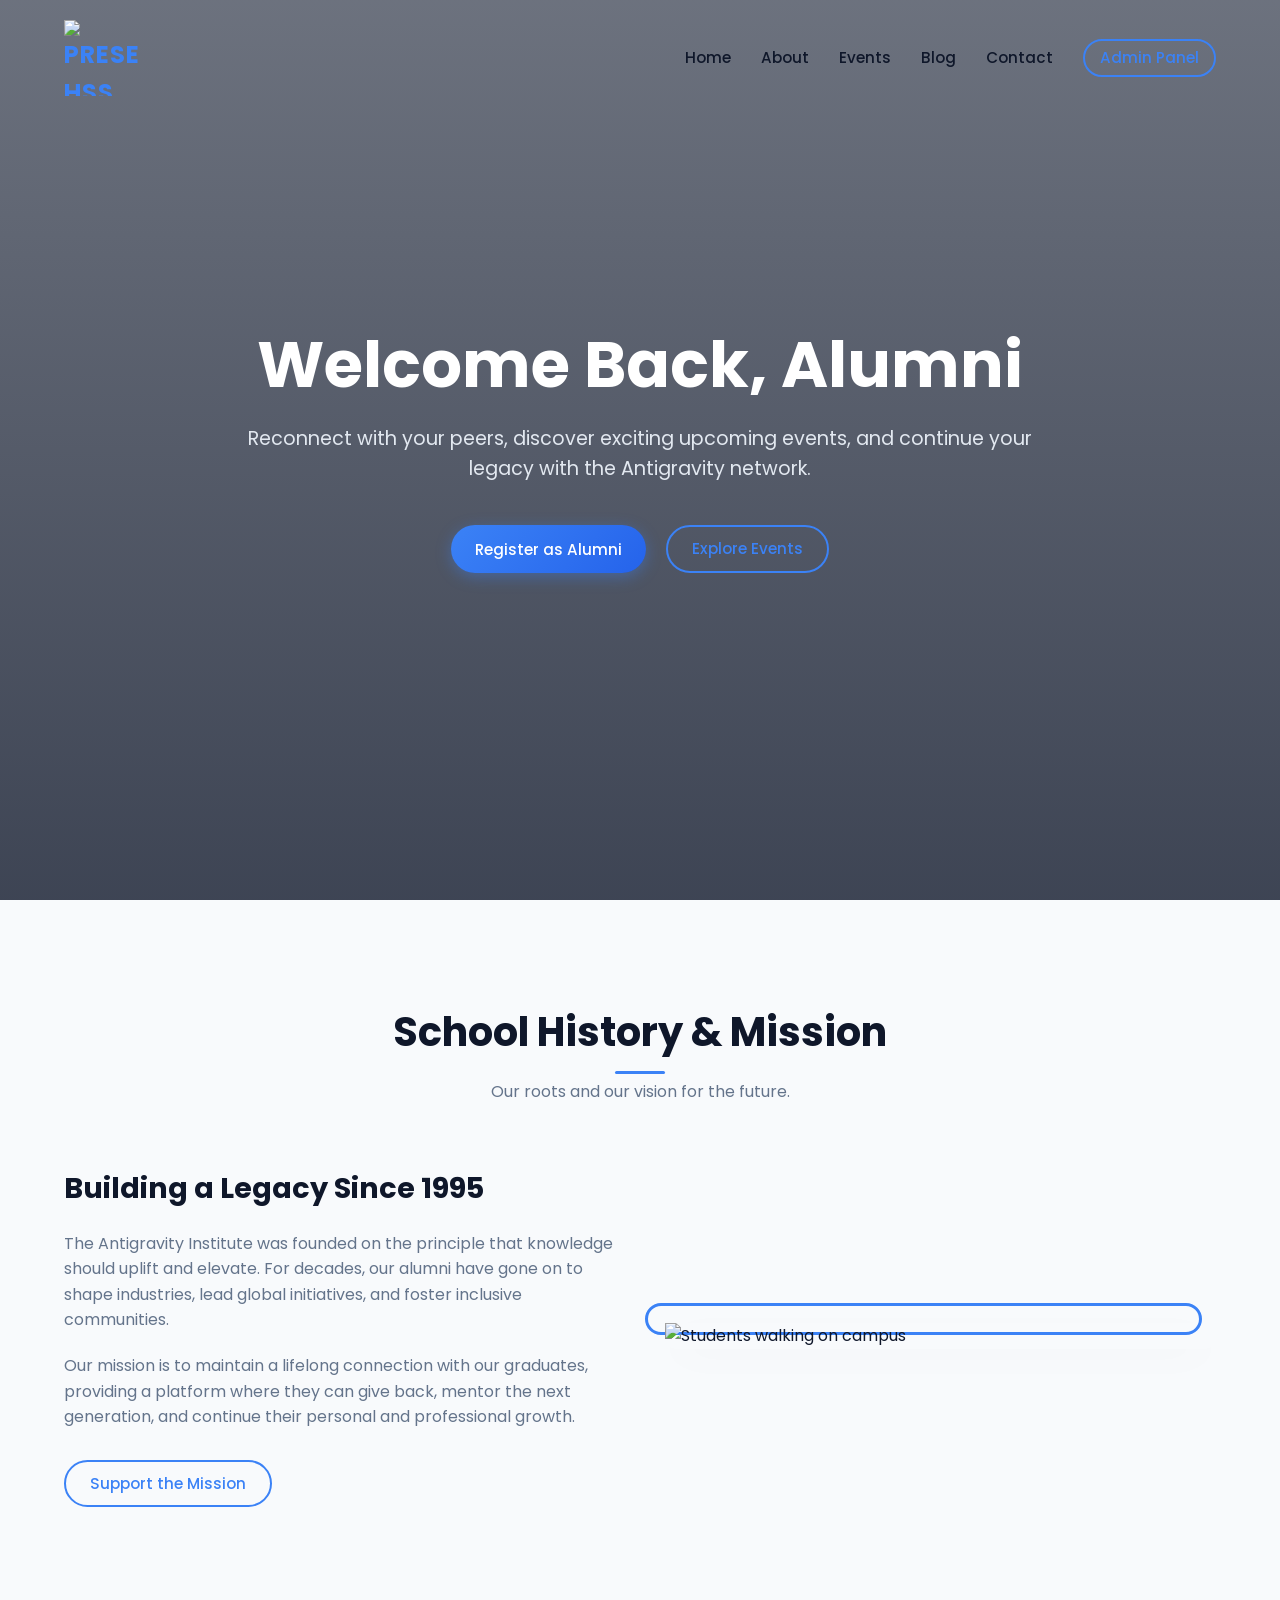
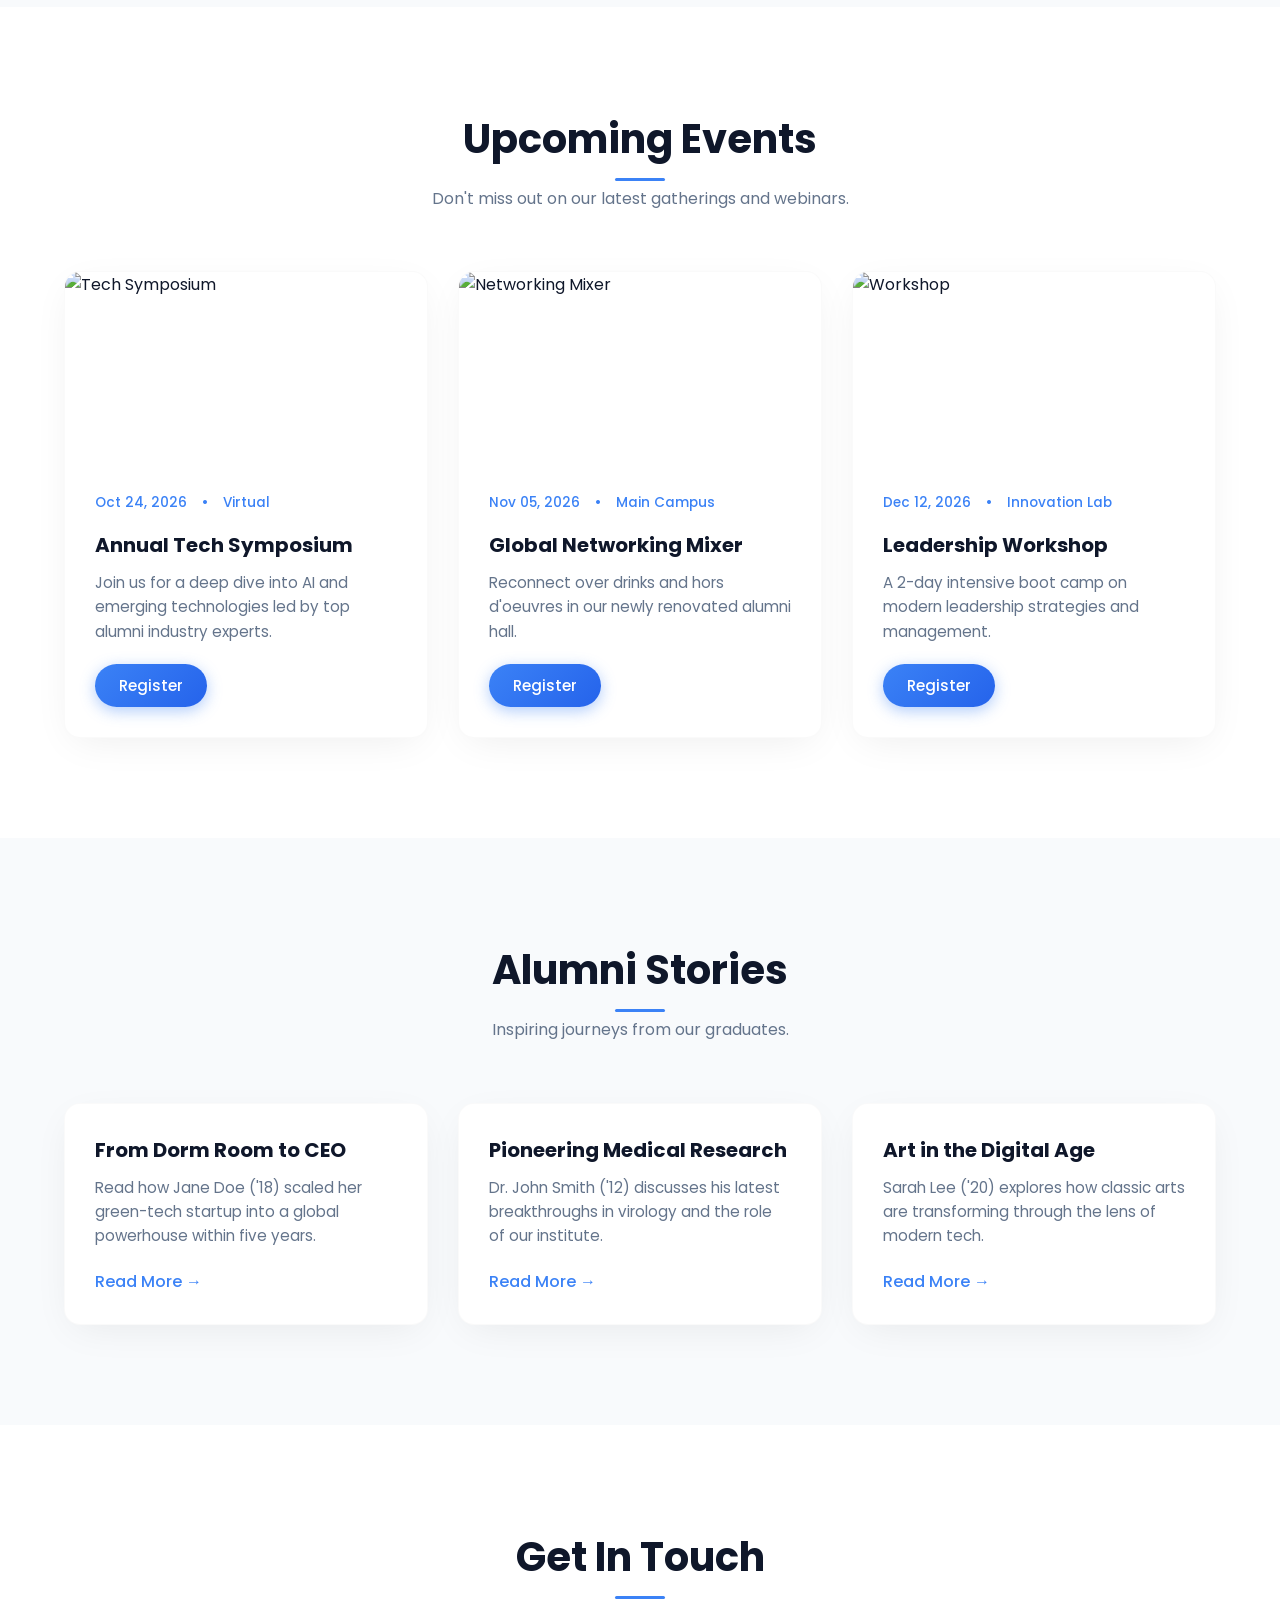
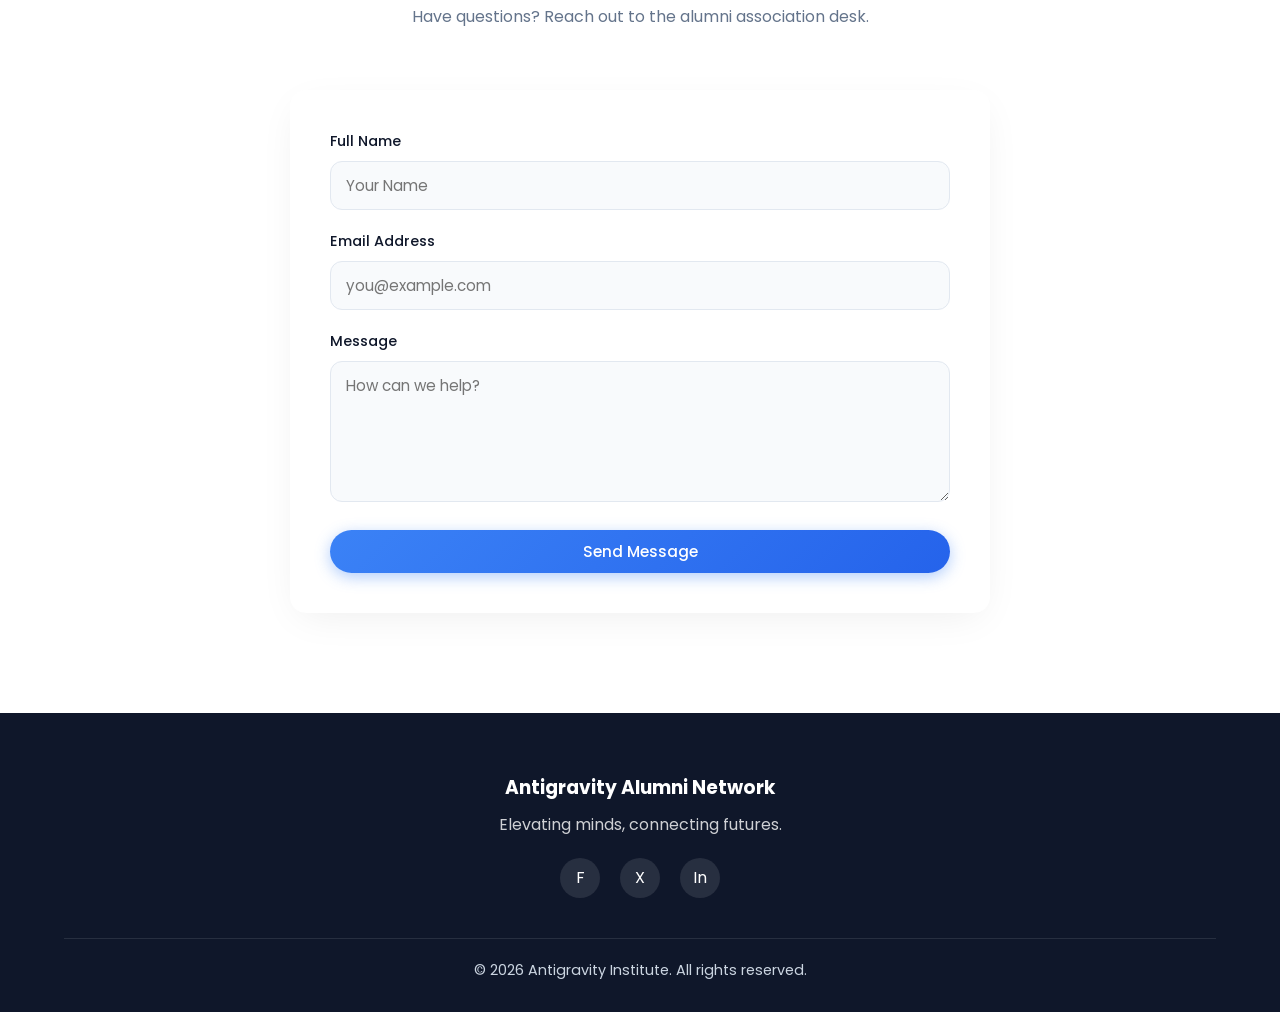
==== index.html @ cb6cf9eb "Add files via upload" ====
<!DOCTYPE html>
<html lang="en">

<head>
    <meta charset="UTF-8">
    <meta name="viewport" content="width=device-width, initial-scale=1.0">
    <title>PREAM Alumni Network</title>
    <meta name="description"
        content="Welcome to the Antigravity Alumni Network. Connect, attend events, and grow our community.">
    <!-- SEO and CSS -->
    <link rel="stylesheet" href="style.css">
</head>

<body>

    <!-- Sticky Navbar -->
    <nav class="navbar">
        <a href="#home" class="nav-brand">
            <!-- Instructions: Replace the div below with an actual <img> tag for your school logo -->
            <img width="75" height="76" src="https://presentationhss.org/wp-content/uploads/2024/09/School-Logo-1.jpg"
                class="custom-logo" alt="Presentation HSS" decoding="async">

        </a>
        <div class="mobile-toggle">&#9776;</div>
        <ul class="nav-links">
            <li><a href="#home">Home</a></li>
            <li><a href="#about">About</a></li>
            <li><a href="#events">Events</a></li>
            <li><a href="#blog">Blog</a></li>
            <li><a href="#contact">Contact</a></li>
            <li><a href="admin.html" class="btn btn-outline" style="padding: 5px 15px;">Admin Panel</a></li>
        </ul>
    </nav>

    <!-- Hero Section -->
    <header class="hero" id="home">
        <!-- Instructions: To change the background image, update the .hero class background property in style.css -->
        <div class="hero-content">
            <h1>Welcome Back, Alumni</h1>
            <p>Reconnect with your peers, discover exciting upcoming events, and continue your legacy with the
                Antigravity network.</p>
            <div class="hero-buttons">
                <!-- Trigger Alumni Registration Modal -->
                <button class="btn btn-primary" data-modal-target="#alumniRegModal">Register as Alumni</button>
                <a href="#events" class="btn btn-outline">Explore Events</a>
            </div>
        </div>
    </header>

    <!-- About Section -->
    <section class="section fade-in-on-scroll" id="about">
        <div class="section-header">
            <h2>School History & Mission</h2>
            <p>Our roots and our vision for the future.</p>
        </div>
        <div class="about-grid">
            <div class="about-text">
                <h3 style="margin-bottom: 20px; font-size: 1.8rem; color: var(--text-main);">Building a Legacy Since
                    1995</h3>
                <p style="color: var(--text-muted); margin-bottom: 20px;">The Antigravity Institute was founded on the
                    principle that knowledge should uplift and elevate. For decades, our alumni have gone on to shape
                    industries, lead global initiatives, and foster inclusive communities.</p>
                <p style="color: var(--text-muted); margin-bottom: 30px;">Our mission is to maintain a lifelong
                    connection with our graduates, providing a platform where they can give back, mentor the next
                    generation, and continue their personal and professional growth.</p>
                <!-- Trigger Payment Method to demonstrate the requirement -->
                <button class="btn btn-outline" data-modal-target="#paymentModal">Support the Mission</button>
            </div>
            <div class="about-img floating-element">
                <!-- Instructions: Replace src with your real school image -->
                <img src="https://presentationhss.org/wp-content/uploads/2020/01/homepage.jpg"
                    alt="Students walking on campus">
            </div>
        </div>
    </section>

    <!-- Events Section -->
    <section class="section" id="events" style="background: var(--bg-white);">
        <div class="section-header fade-in-on-scroll">
            <h2>Upcoming Events</h2>
            <p>Don't miss out on our latest gatherings and webinars.</p>
        </div>
        <div class="grid">
            <!-- Event Card 1 -->
            <div class="card fade-in-on-scroll">
                <div class="card-img-wrapper">
                    <img src="https://images.unsplash.com/photo-1505373877841-8d25f7d46678?auto=format&fit=crop&q=80&w=600"
                        alt="Tech Symposium">
                </div>
                <div class="event-meta">
                    <span>Oct 24, 2026</span> • <span>Virtual</span>
                </div>
                <h3 class="card-title">Annual Tech Symposium</h3>
                <p class="card-text">Join us for a deep dive into AI and emerging technologies led by top alumni
                    industry experts.</p>
                <button class="btn btn-primary" data-modal-target="#eventRegModal">Register</button>
            </div>

            <!-- Event Card 2 -->
            <div class="card fade-in-on-scroll">
                <div class="card-img-wrapper">
                    <img src="https://images.unsplash.com/photo-1515169067868-5387ec356754?auto=format&fit=crop&q=80&w=600"
                        alt="Networking Mixer">
                </div>
                <div class="event-meta">
                    <span>Nov 05, 2026</span> • <span>Main Campus</span>
                </div>
                <h3 class="card-title">Global Networking Mixer</h3>
                <p class="card-text">Reconnect over drinks and hors d'oeuvres in our newly renovated alumni hall.</p>
                <button class="btn btn-primary" data-modal-target="#eventRegModal">Register</button>
            </div>

            <!-- Event Card 3 -->
            <div class="card fade-in-on-scroll">
                <div class="card-img-wrapper">
                    <img src="https://images.unsplash.com/photo-1524178232363-1fb2b075b655?auto=format&fit=crop&q=80&w=600"
                        alt="Workshop">
                </div>
                <div class="event-meta">
                    <span>Dec 12, 2026</span> • <span>Innovation Lab</span>
                </div>
                <h3 class="card-title">Leadership Workshop</h3>
                <p class="card-text">A 2-day intensive boot camp on modern leadership strategies and management.</p>
                <button class="btn btn-primary" data-modal-target="#eventRegModal">Register</button>
            </div>
        </div>
    </section>

    <!-- Blog / Stories Section -->
    <section class="section" id="blog">
        <div class="section-header fade-in-on-scroll">
            <h2>Alumni Stories</h2>
            <p>Inspiring journeys from our graduates.</p>
        </div>
        <div class="grid">
            <div class="card fade-in-on-scroll">
                <h3 class="card-title">From Dorm Room to CEO</h3>
                <p class="card-text">Read how Jane Doe ('18) scaled her green-tech startup into a global powerhouse
                    within five years.</p>
                <a href="#" style="color: var(--primary); font-weight: 500;">Read More &rarr;</a>
            </div>
            <div class="card fade-in-on-scroll">
                <h3 class="card-title">Pioneering Medical Research</h3>
                <p class="card-text">Dr. John Smith ('12) discusses his latest breakthroughs in virology and the role of
                    our institute.</p>
                <a href="#" style="color: var(--primary); font-weight: 500;">Read More &rarr;</a>
            </div>
            <div class="card fade-in-on-scroll">
                <h3 class="card-title">Art in the Digital Age</h3>
                <p class="card-text">Sarah Lee ('20) explores how classic arts are transforming through the lens of
                    modern tech.</p>
                <a href="#" style="color: var(--primary); font-weight: 500;">Read More &rarr;</a>
            </div>
        </div>
    </section>

    <!-- Contact Section -->
    <section class="section" id="contact" style="background: var(--bg-white);">
        <div class="section-header fade-in-on-scroll">
            <h2>Get In Touch</h2>
            <p>Have questions? Reach out to the alumni association desk.</p>
        </div>
        <div class="contact-container fade-in-on-scroll">
            <form id="contactForm">
                <div class="form-group">
                    <label for="cName">Full Name</label>
                    <input type="text" id="cName" placeholder="Your Name" required>
                </div>
                <div class="form-group">
                    <label for="cEmail">Email Address</label>
                    <input type="email" id="cEmail" placeholder="you@example.com" required>
                </div>
                <div class="form-group">
                    <label for="cMessage">Message</label>
                    <textarea id="cMessage" rows="5" placeholder="How can we help?" required></textarea>
                </div>
                <button type="submit" class="btn btn-primary" style="width: 100%;">Send Message</button>
            </form>
        </div>
    </section>

    <!-- Footer -->
    <footer>
        <h3>Antigravity Alumni Network</h3>
        <p style="opacity: 0.8; margin-top: 10px;">Elevating minds, connecting futures.</p>
        <div class="footer-social">
            <a href="#" aria-label="Facebook">F</a>
            <a href="#" aria-label="Twitter">X</a>
            <a href="#" aria-label="LinkedIn">In</a>
        </div>
        <div class="footer-bottom">
            &copy; 2026 Antigravity Institute. All rights reserved.
        </div>
    </footer>

    <!-- ================= Modals ================= -->

    <!-- 1. Alumni Registration Modal -->
    <div class="modal-backdrop" id="alumniRegModal">
        <div class="modal-content">
            <span class="modal-close" data-modal-close>&times;</span>
            <h3 class="modal-title">Alumni Registration</h3>
            <form>
                <div style="display: grid; grid-template-columns: 1fr 1fr; gap: 15px;">
                    <div class="form-group">
                        <label>Full Name</label>
                        <input type="text" placeholder="John Doe" required>
                    </div>
                    <div class="form-group">
                        <label>Email</label>
                        <input type="email" placeholder="john@example.com" required>
                    </div>
                </div>
                <div style="display: grid; grid-template-columns: 1fr 1fr; gap: 15px;">
                    <div class="form-group">
                        <label>Phone</label>
                        <input type="tel" placeholder="+1 234 567 8900" required>
                    </div>
                    <div class="form-group">
                        <label>Batch / Year</label>
                        <input type="text" placeholder="e.g. 2018" required>
                    </div>
                </div>
                <div class="form-group">
                    <label>Profession / Title</label>
                    <input type="text" placeholder="Software Engineer" required>
                </div>
                <div class="form-group">
                    <label>Current Location</label>
                    <input type="text" placeholder="San Francisco, CA" required>
                </div>
                <button type="submit" class="btn btn-primary" style="width: 100%;">Submit Registration</button>
            </form>
        </div>
    </div>

    <!-- 2. Event Registration Modal -->
    <div class="modal-backdrop" id="eventRegModal">
        <div class="modal-content">
            <span class="modal-close" data-modal-close>&times;</span>
            <h3 class="modal-title">Event Registration</h3>
            <form>
                <div class="form-group">
                    <label>Select Event</label>
                    <select required>
                        <option value="">-- Choose an Event --</option>
                        <option value="tech">Annual Tech Symposium (Oct 24)</option>
                        <option value="mix">Global Networking Mixer (Nov 05)</option>
                        <option value="lead">Leadership Workshop (Dec 12)</option>
                    </select>
                </div>
                <div class="form-group">
                    <label>Full Name</label>
                    <input type="text" placeholder="Your Name" required>
                </div>
                <div class="form-group">
                    <label>Email</label>
                    <input type="email" placeholder="Your Email" required>
                </div>
                <button type="submit" class="btn btn-primary" style="width: 100%;">Confirm Event</button>
            </form>
        </div>
    </div>

    <!-- 3. Payment Section Modal -->
    <div class="modal-backdrop" id="paymentModal">
        <div class="modal-content">
            <span class="modal-close" data-modal-close>&times;</span>
            <h3 class="modal-title">Payment Form</h3>
            <p style="color: var(--text-muted); font-size: 0.9rem; margin-bottom: 20px;">Use this form to verify your
                donation, membership fee, or event ticket via mobile/email and receipt upload.</p>
            <form>
                <div class="form-group">
                    <label>Email or Mobile Number</label>
                    <input type="text" placeholder="e.g. +1 555-0123 or jane@example.com" required>
                </div>
                <div class="form-group">
                    <label>Upload Payment Screenshot</label>
                    <input type="file" accept="image/*" style="padding: 9px;" required>
                </div>
                <button type="submit" class="btn btn-primary" style="width: 100%;">Verify Payment</button>
            </form>
        </div>
    </div>

    <script src="script.js"></script>
</body>

</html>
---- style.css ----
/* =========================================================================
   Antigravity Alumni Network Theme
   Author: Antigravity AI
   Description: A modern, clean, floating design with soft shadows and glassmorphism.
   ========================================================================= */

@import url('https://fonts.googleapis.com/css2?family=Poppins:wght@300;400;500;600;700&display=swap');

:root {
    /* Color Palette */
    --primary: #3b82f6;
    /* Soft Blue */
    --primary-hover: #2563eb;
    --primary-glow: rgba(59, 130, 246, 0.4);

    --bg-light: #f8fafc;
    /* Light grey/blue background */
    --bg-white: #ffffff;

    --text-main: #0f172a;
    /* Dark slate for text */
    --text-muted: #64748b;

    /* Glassmorphism */
    --glass-bg: rgba(255, 255, 255, 0.7);
    --glass-border: 1px solid rgba(255, 255, 255, 0.5);
    --glass-shadow: 0 4px 30px rgba(0, 0, 0, 0.05);

    /* Shadows - "Antigravity" feeling */
    --shadow-soft: 0 10px 40px -10px rgba(0, 0, 0, 0.08);
    --shadow-hover: 0 20px 40px -10px rgba(59, 130, 246, 0.25);

    /* Variables */
    --radius-lg: 16px;
    --radius-md: 12px;
    --transition: all 0.3s cubic-bezier(0.25, 0.8, 0.25, 1);
}

/* Base Styles */
* {
    margin: 0;
    padding: 0;
    box-sizing: border-box;
}

html {
    scroll-behavior: smooth;
    font-family: 'Poppins', sans-serif;
    color: var(--text-main);
    background-color: var(--bg-light);
}

body {
    overflow-x: hidden;
    line-height: 1.6;
}

a {
    text-decoration: none;
    color: inherit;
}

ul {
    list-style: none;
}

img {
    max-width: 100%;
    display: block;
}

/* ================= Navbar (Glassmorphism Sticky) ================= */
.navbar {
    position: fixed;
    top: 0;
    width: 100%;
    z-index: 1000;
    padding: 20px 5%;
    display: flex;
    justify-content: space-between;
    align-items: center;
    transition: var(--transition);
}

/* When scrolled, apply stronger glassmorphism */
.navbar.scrolled {
    background: var(--glass-bg);
    backdrop-filter: blur(12px);
    -webkit-backdrop-filter: blur(12px);
    border-bottom: var(--glass-border);
    box-shadow: var(--glass-shadow);
    padding: 15px 5%;
}

.nav-brand {
    display: flex;
    align-items: center;
    gap: 10px;
    font-weight: 700;
    font-size: 1.5rem;
    color: var(--primary);
    text-transform: uppercase;
    letter-spacing: 1px;
}

.logo-placeholder {
    width: 40px;
    height: 40px;
    background: linear-gradient(135deg, var(--primary), var(--primary-hover));
    border-radius: 50%;
    display: flex;
    align-items: center;
    justify-content: center;
    color: white;
    font-weight: bold;
    font-size: 1.2rem;
    box-shadow: 0 4px 15px var(--primary-glow);
}

.nav-links {
    display: flex;
    gap: 30px;
    align-items: center;
}

.nav-links a {
    font-weight: 500;
    font-size: 0.95rem;
    position: relative;
    transition: color 0.3s;
}

.nav-links a:not(.btn):hover {
    color: var(--primary);
}

/* Mobile Menu Toggle */
.mobile-toggle {
    display: none;
    font-size: 1.5rem;
    cursor: pointer;
}

/* ================= Buttons ================= */
.btn {
    display: inline-block;
    padding: 10px 24px;
    border-radius: 50px;
    font-weight: 500;
    cursor: pointer;
    transition: var(--transition);
    border: none;
    outline: none;
    font-family: 'Poppins', sans-serif;
    font-size: 0.95rem;
}

.btn-primary {
    background: linear-gradient(135deg, var(--primary), var(--primary-hover));
    color: white;
    box-shadow: 0 4px 15px var(--primary-glow);
}

.btn-primary:hover {
    transform: translateY(-3px);
    box-shadow: 0 8px 25px var(--primary-glow);
    color: white;
    /* Ensure text stays white */
}

.btn-outline {
    background: transparent;
    border: 2px solid var(--primary);
    color: var(--primary);
}

.btn-outline:hover {
    background: var(--primary);
    color: white;
    transform: translateY(-3px);
    box-shadow: 0 8px 25px var(--primary-glow);
}

/* ================= Hero Section ================= */
.hero {
    height: 100vh;
    display: flex;
    align-items: center;
    justify-content: center;
    position: relative;
    /* User instruction placeholder area for hero bg */
    background: linear-gradient(to bottom, rgba(15, 23, 42, 0.6), rgba(15, 23, 42, 0.8)),
        url('https://presentationhss.org/wp-content/uploads/2020/01/homepage.jpg') center/cover no-repeat;
    color: white;
    text-align: center;
    padding: 0 20px;
}

.hero-content {
    max-width: 800px;
    z-index: 1;
    animation: fadeInUp 1s ease forwards;
}

.hero h1 {
    font-size: 4rem;
    margin-bottom: 20px;
    font-weight: 700;
    line-height: 1.2;
}

.hero p {
    font-size: 1.2rem;
    margin-bottom: 40px;
    color: #e2e8f0;
}

.hero-buttons {
    display: flex;
    justify-content: center;
    gap: 20px;
}

/* ================= Layout & Typography ================= */
.section {
    padding: 100px 5%;
}

.section-header {
    text-align: center;
    margin-bottom: 60px;
}

.section-header h2 {
    font-size: 2.5rem;
    color: var(--text-main);
    margin-bottom: 15px;
    position: relative;
    display: inline-block;
}

.section-header h2::after {
    content: '';
    position: absolute;
    bottom: -10px;
    left: 50%;
    transform: translateX(-50%);
    width: 50px;
    height: 3px;
    background: var(--primary);
    border-radius: 2px;
}

.section-header p {
    color: var(--text-muted);
}

/* ================= Cards ("Antigravity" Effect) ================= */
.grid {
    display: grid;
    grid-template-columns: repeat(auto-fit, minmax(300px, 1fr));
    gap: 30px;
    max-width: 1200px;
    margin: 0 auto;
}

.card {
    background: var(--bg-white);
    border-radius: var(--radius-lg);
    padding: 30px;
    box-shadow: var(--shadow-soft);
    border: 1px solid rgba(0, 0, 0, 0.02);
    transition: var(--transition);
    position: relative;
    overflow: hidden;
}

.card:hover {
    transform: translateY(-8px);
    box-shadow: var(--shadow-hover);
}

.card-img-wrapper {
    margin: -30px -30px 20px -30px;
    /* Pull to edges */
    height: 200px;
    overflow: hidden;
}

.card-img-wrapper img {
    width: 100%;
    height: 100%;
    object-fit: cover;
    transition: transform 0.5s ease;
}

.card:hover .card-img-wrapper img {
    transform: scale(1.05);
}

.card-title {
    font-size: 1.25rem;
    margin-bottom: 10px;
    color: var(--text-main);
}

.card-text {
    color: var(--text-muted);
    font-size: 0.95rem;
    margin-bottom: 20px;
}

.event-meta {
    display: flex;
    gap: 15px;
    font-size: 0.85rem;
    color: var(--primary);
    margin-bottom: 15px;
    font-weight: 500;
}

/* ================= About Section ================= */
.about-grid {
    display: grid;
    grid-template-columns: 1fr 1fr;
    gap: 50px;
    align-items: center;
    max-width: 1200px;
    margin: 0 auto;
}

.about-img {
    border-radius: var(--radius-lg);
    box-shadow: var(--shadow-soft);
    position: relative;
    z-index: 1;
}

.about-img::before {
    content: '';
    position: absolute;
    top: -20px;
    left: -20px;
    width: 100%;
    height: 100%;
    border: 3px solid var(--primary);
    border-radius: var(--radius-lg);
    z-index: -1;
}

/* ================= Forms & Inputs ================= */
.form-group {
    margin-bottom: 20px;
    text-align: left;
}

.form-group label {
    display: block;
    font-weight: 500;
    margin-bottom: 8px;
    color: var(--text-main);
    font-size: 0.9rem;
}

form input,
form textarea,
form select {
    width: 100%;
    padding: 12px 15px;
    border: 1px solid #e2e8f0;
    border-radius: var(--radius-md);
    background: #f8fafc;
    font-family: inherit;
    font-size: 0.95rem;
    color: var(--text-main);
    transition: var(--transition);
}

form input:focus,
form textarea:focus,
form select:focus {
    outline: none;
    border-color: var(--primary);
    background: white;
    box-shadow: 0 0 0 4px rgba(59, 130, 246, 0.1);
}

/* ================= Contact Section ================= */
.contact-container {
    max-width: 700px;
    margin: 0 auto;
    background: var(--bg-white);
    padding: 40px;
    border-radius: var(--radius-lg);
    box-shadow: var(--shadow-soft);
}

/* ================= Modals (Glassmorphism) ================= */
.modal-backdrop {
    position: fixed;
    top: 0;
    left: 0;
    width: 100vw;
    height: 100vh;
    background: rgba(15, 23, 42, 0.4);
    backdrop-filter: blur(8px);
    -webkit-backdrop-filter: blur(8px);
    z-index: 2000;
    display: flex;
    justify-content: center;
    align-items: center;
    opacity: 0;
    visibility: hidden;
    transition: var(--transition);
}

.modal-backdrop.active {
    opacity: 1;
    visibility: visible;
}

.modal-content {
    background: var(--bg-white);
    width: 90%;
    max-width: 500px;
    padding: 40px;
    border-radius: var(--radius-lg);
    box-shadow: 0 25px 50px -12px rgba(0, 0, 0, 0.25);
    position: relative;
    transform: translateY(20px) scale(0.95);
    transition: var(--transition);
    max-height: 90vh;
    overflow-y: auto;
}

.modal-backdrop.active .modal-content {
    transform: translateY(0) scale(1);
}

.modal-close {
    position: absolute;
    top: 20px;
    right: 20px;
    font-size: 1.5rem;
    cursor: pointer;
    color: var(--text-muted);
    transition: color 0.3s;
}

.modal-close:hover {
    color: var(--primary);
}

.modal-title {
    font-size: 1.5rem;
    margin-bottom: 25px;
    padding-right: 20px;
}

/* ================= Footer ================= */
footer {
    background: var(--text-main);
    color: white;
    padding: 60px 5% 30px;
    text-align: center;
}

.footer-social {
    display: flex;
    justify-content: center;
    gap: 20px;
    margin: 20px 0;
}

.footer-social a {
    width: 40px;
    height: 40px;
    background: rgba(255, 255, 255, 0.1);
    border-radius: 50%;
    display: flex;
    align-items: center;
    justify-content: center;
    transition: var(--transition);
}

.footer-social a:hover {
    background: var(--primary);
    transform: translateY(-3px);
}

.footer-bottom {
    margin-top: 40px;
    padding-top: 20px;
    border-top: 1px solid rgba(255, 255, 255, 0.1);
    font-size: 0.9rem;
    color: #cbd5e1;
}

/* ================= Admin Styles ================= */
.admin-layout {
    display: flex;
    min-height: 100vh;
    background: var(--bg-light);
}

.admin-sidebar {
    width: 250px;
    background: var(--bg-white);
    padding: 30px 20px;
    border-right: 1px solid #e2e8f0;
    position: fixed;
    height: 100vh;
}

.admin-sidebar .nav-brand {
    margin-bottom: 40px;
    font-size: 1.2rem;
}

.sidebar-menu {
    display: flex;
    flex-direction: column;
    gap: 15px;
}

.sidebar-menu a {
    display: block;
    padding: 12px 15px;
    border-radius: var(--radius-md);
    color: var(--text-muted);
    transition: var(--transition);
    font-weight: 500;
}

.sidebar-menu a:hover,
.sidebar-menu a.active {
    background: rgba(59, 130, 246, 0.1);
    color: var(--primary);
}

.admin-main {
    flex: 1;
    margin-left: 250px;
    /* clear sidebar */
    padding: 40px 5%;
}

.admin-header {
    display: flex;
    justify-content: space-between;
    align-items: center;
    margin-bottom: 40px;
}

/* Admin Dashboard Stats */
.stats-grid {
    display: grid;
    grid-template-columns: repeat(auto-fit, minmax(200px, 1fr));
    gap: 20px;
    margin-bottom: 40px;
}

.stat-card {
    background: var(--bg-white);
    padding: 25px;
    border-radius: var(--radius-md);
    box-shadow: var(--shadow-soft);
    text-align: center;
}

.stat-card h3 {
    font-size: 2rem;
    color: var(--primary);
    margin-bottom: 5px;
}

.stat-card p {
    color: var(--text-muted);
    font-size: 0.9rem;
}

/* Admin Tables */
.admin-card {
    background: var(--bg-white);
    border-radius: var(--radius-lg);
    padding: 30px;
    box-shadow: var(--shadow-soft);
    margin-bottom: 40px;
}

.admin-card-header {
    display: flex;
    justify-content: space-between;
    align-items: center;
    margin-bottom: 20px;
    padding-bottom: 15px;
    border-bottom: 1px solid #e2e8f0;
}

.table-responsive {
    overflow-x: auto;
}

table {
    width: 100%;
    border-collapse: collapse;
}

th,
td {
    padding: 15px;
    text-align: left;
    border-bottom: 1px solid #f1f5f9;
}

th {
    font-weight: 600;
    color: var(--text-muted);
    background: #f8fafc;
}

tr:hover td {
    background: #f8fafc;
}

/* ================= Animations ================= */
@keyframes fadeInUp {
    from {
        opacity: 0;
        transform: translateY(30px);
    }

    to {
        opacity: 1;
        transform: translateY(0);
    }
}

.fade-in-on-scroll {
    opacity: 0;
    transform: translateY(30px);
    transition: opacity 0.8s ease-out, transform 0.8s ease-out;
}

.fade-in-on-scroll.is-visible {
    opacity: 1;
    transform: translateY(0);
}

/* Floating Animation */
@keyframes float {
    0% {
        transform: translateY(0px);
    }

    50% {
        transform: translateY(-10px);
    }

    100% {
        transform: translateY(0px);
    }
}

.floating-element {
    animation: float 6s ease-in-out infinite;
}

/* ================= Responsive ================= */
@media (max-width: 991px) {
    .about-grid {
        grid-template-columns: 1fr;
    }

    .hero h1 {
        font-size: 3rem;
    }
}

@media (max-width: 768px) {
    .nav-links {
        display: none;
        /* simple hidden on mobile, real toggle needs JS + classes */
        position: absolute;
        top: 100%;
        left: 0;
        width: 100%;
        background: var(--bg-white);
        flex-direction: column;
        padding: 20px;
        box-shadow: var(--shadow-soft);
    }

    .nav-links.show {
        display: flex;
    }

    .mobile-toggle {
        display: block;
    }

    .hero h1 {
        font-size: 2.5rem;
    }

    .admin-sidebar {
        width: 100%;
        height: auto;
        position: relative;
        border-right: none;
        border-bottom: 1px solid #e2e8f0;
    }

    .admin-main {
        margin-left: 0;
    }
}
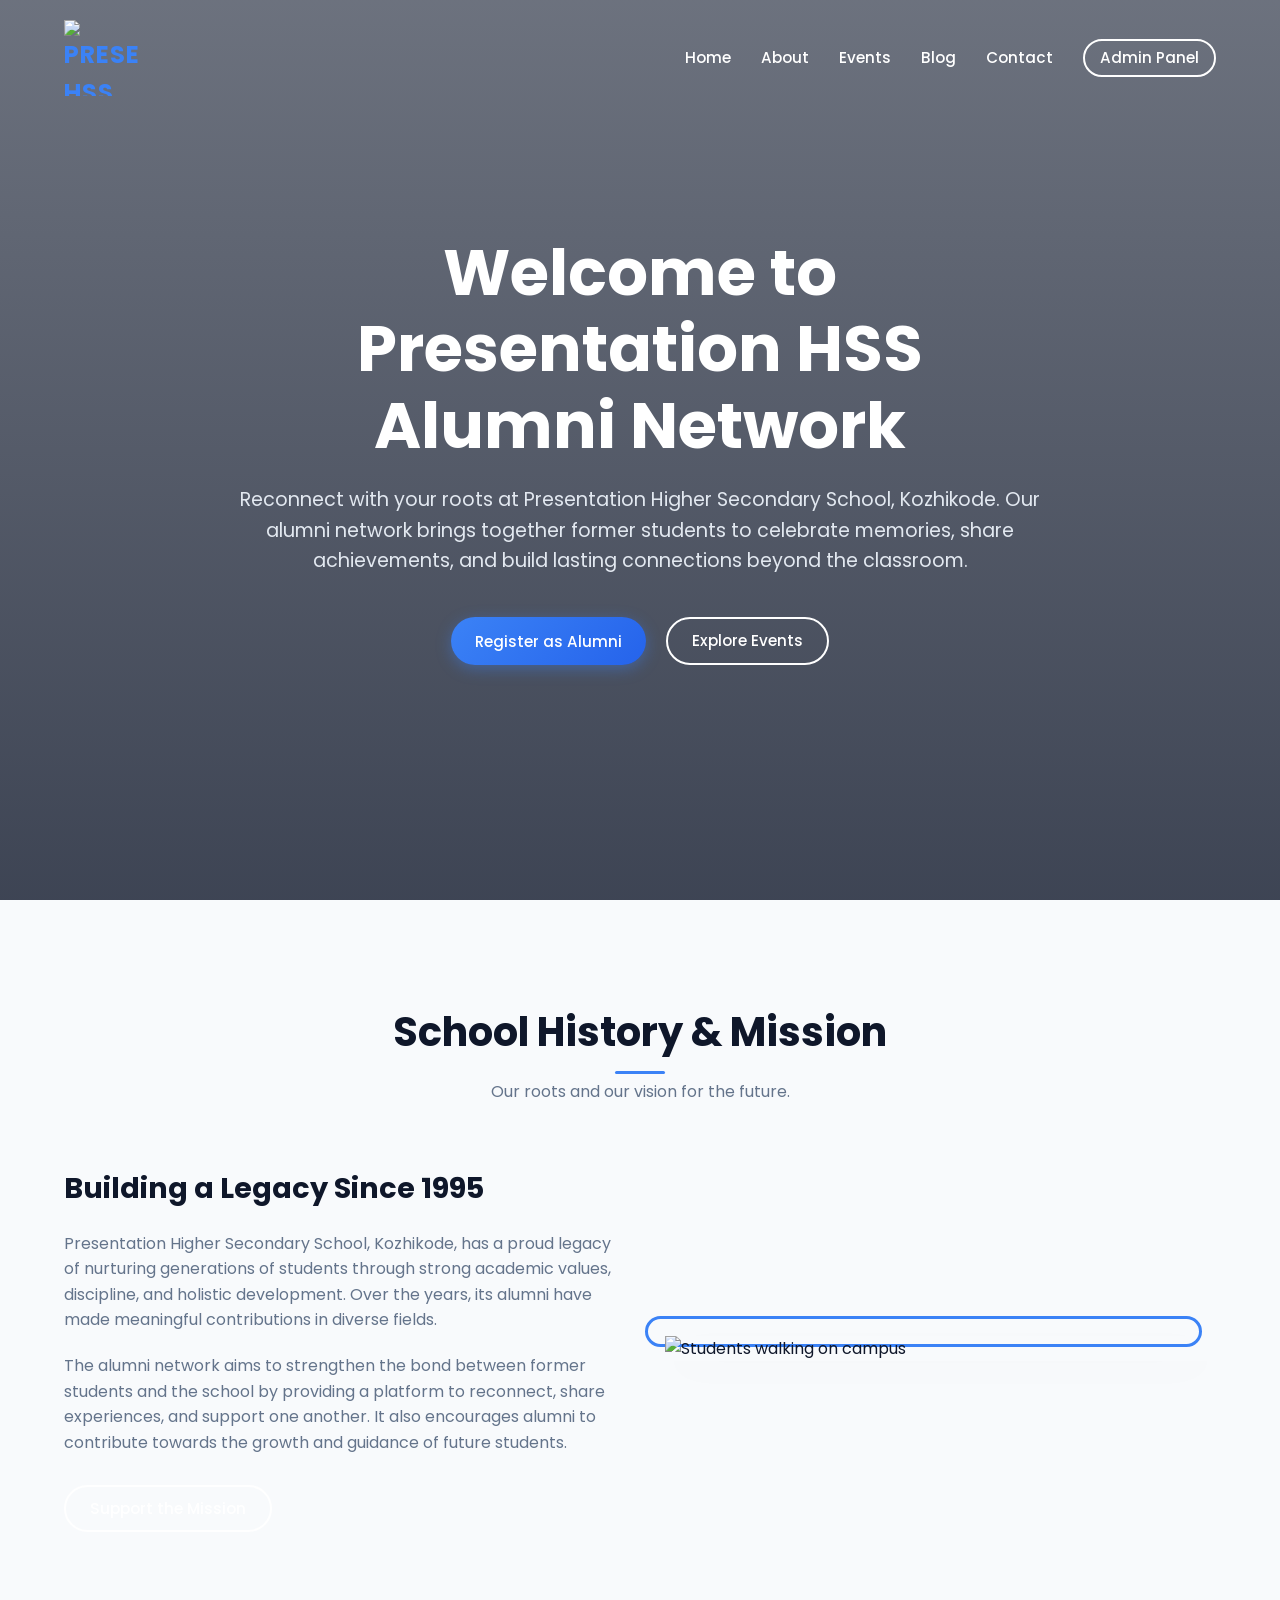
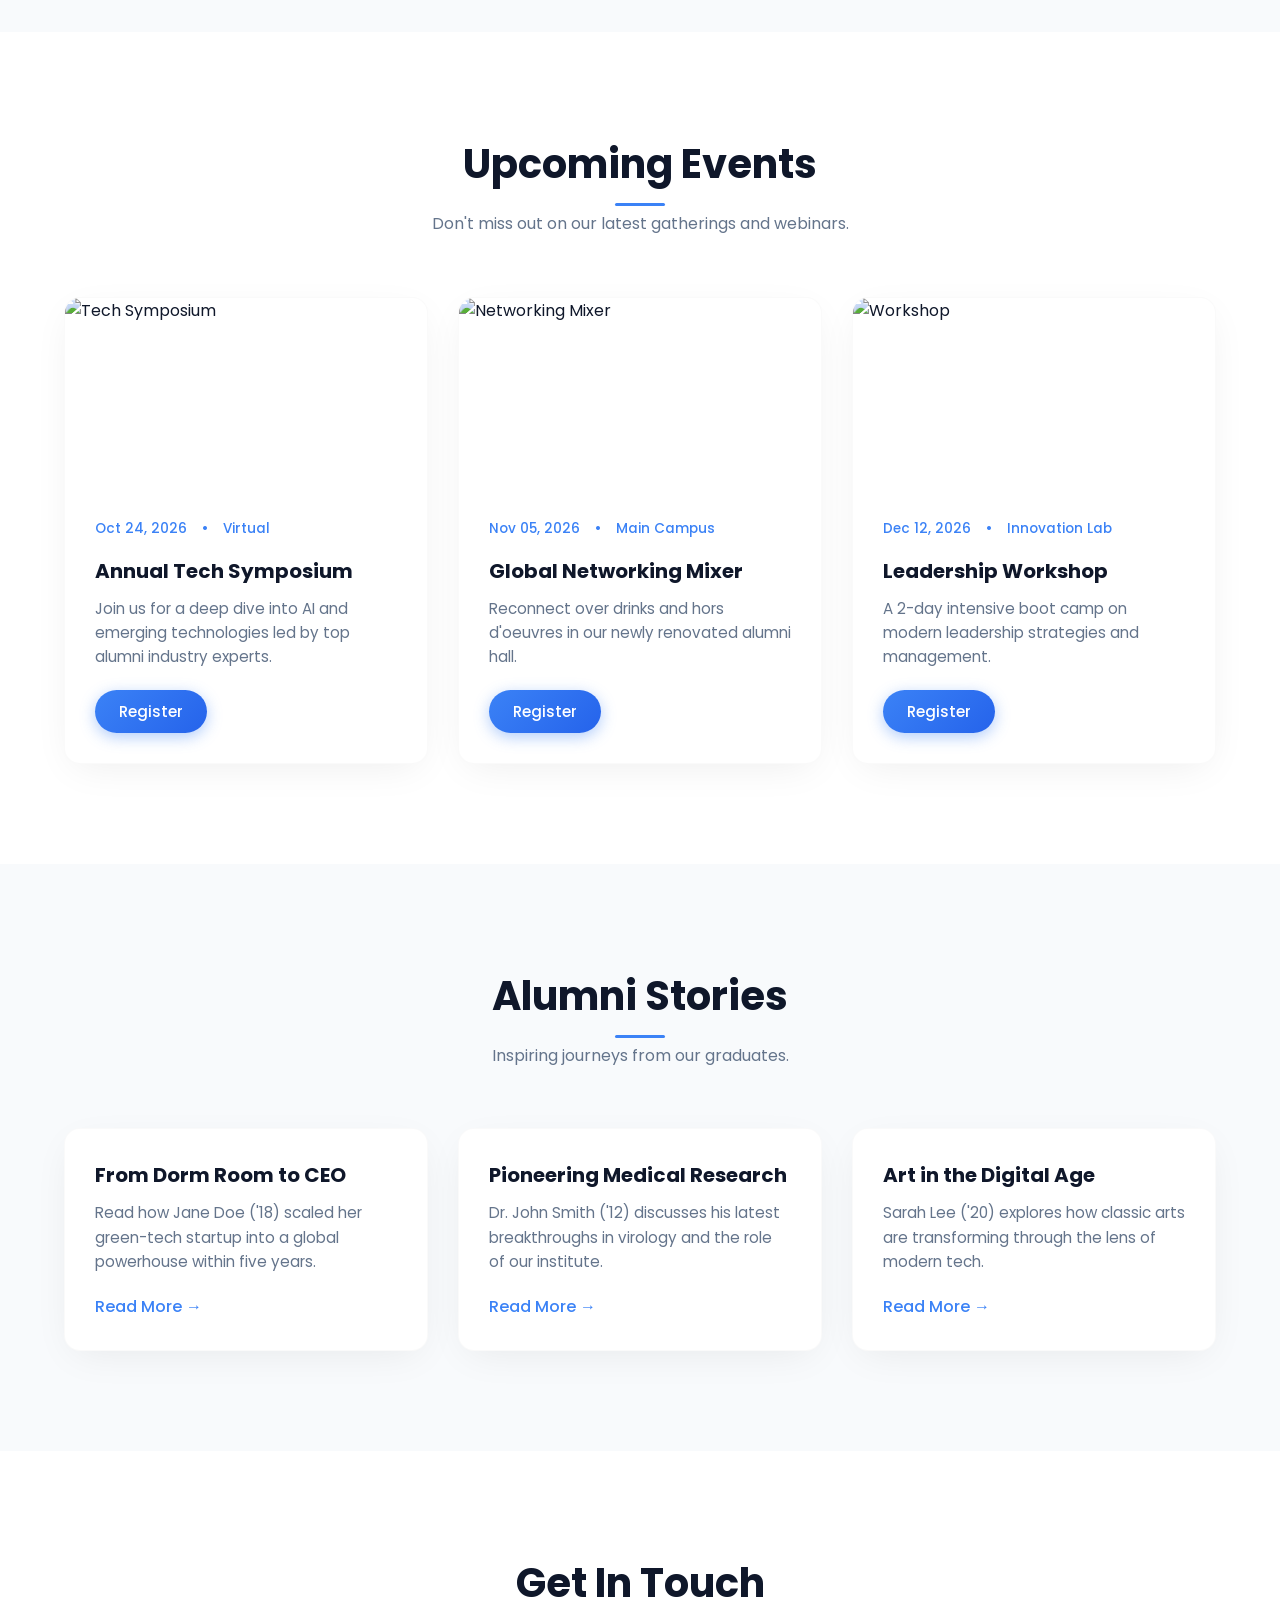
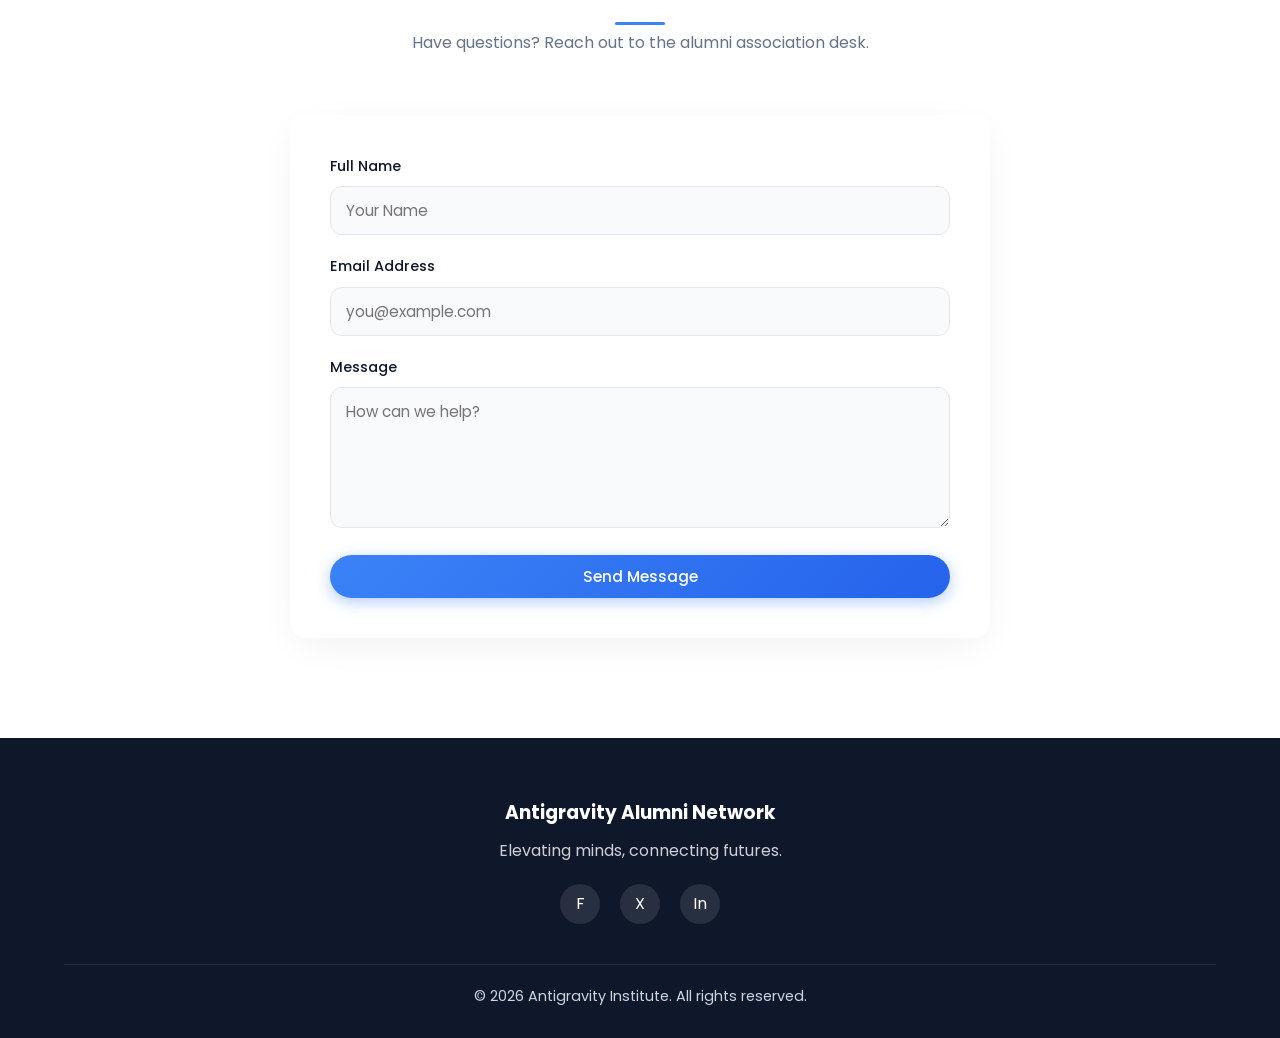
==== commit 1d26e1c2: "Add files via upload" ====
--- a/index.html
+++ b/index.html
@@ -36,9 +36,10 @@
     <header class="hero" id="home">
         <!-- Instructions: To change the background image, update the .hero class background property in style.css -->
         <div class="hero-content">
-            <h1>Welcome Back, Alumni</h1>
-            <p>Reconnect with your peers, discover exciting upcoming events, and continue your legacy with the
-                Antigravity network.</p>
+            <h1>Welcome to Presentation HSS Alumni Network</h1>
+            <p>Reconnect with your roots at Presentation Higher Secondary School, Kozhikode. Our alumni network brings
+                together former students to celebrate memories, share achievements, and build lasting connections beyond
+                the classroom.</p>
             <div class="hero-buttons">
                 <!-- Trigger Alumni Registration Modal -->
                 <button class="btn btn-primary" data-modal-target="#alumniRegModal">Register as Alumni</button>
@@ -57,12 +58,17 @@
             <div class="about-text">
                 <h3 style="margin-bottom: 20px; font-size: 1.8rem; color: var(--text-main);">Building a Legacy Since
                     1995</h3>
-                <p style="color: var(--text-muted); margin-bottom: 20px;">The Antigravity Institute was founded on the
-                    principle that knowledge should uplift and elevate. For decades, our alumni have gone on to shape
-                    industries, lead global initiatives, and foster inclusive communities.</p>
-                <p style="color: var(--text-muted); margin-bottom: 30px;">Our mission is to maintain a lifelong
-                    connection with our graduates, providing a platform where they can give back, mentor the next
-                    generation, and continue their personal and professional growth.</p>
+                <p style="color: var(--text-muted); margin-bottom: 20px;">
+                    Presentation Higher Secondary School, Kozhikode, has a proud legacy of nurturing generations of
+                    students through strong academic values, discipline, and holistic development. Over the years, its
+                    alumni have made meaningful contributions in diverse fields.
+                </p>
+
+                <p style="color: var(--text-muted); margin-bottom: 30px;">
+                    The alumni network aims to strengthen the bond between former students and the school by providing a
+                    platform to reconnect, share experiences, and support one another. It also encourages alumni to
+                    contribute towards the growth and guidance of future students.
+                </p>
                 <!-- Trigger Payment Method to demonstrate the requirement -->
                 <button class="btn btn-outline" data-modal-target="#paymentModal">Support the Mission</button>
             </div>
--- a/style.css
+++ b/style.css
@@ -126,6 +126,7 @@
 .nav-links a {
     font-weight: 500;
     font-size: 0.95rem;
+    color: white;
     position: relative;
     transition: color 0.3s;
 }
@@ -170,13 +171,13 @@
 
 .btn-outline {
     background: transparent;
-    border: 2px solid var(--primary);
-    color: var(--primary);
+    border: 2px solid white;
+    color: white;
 }
 
 .btn-outline:hover {
-    background: var(--primary);
-    color: white;
+    background: white;
+    color: #0f172a;
     transform: translateY(-3px);
     box-shadow: 0 8px 25px var(--primary-glow);
 }
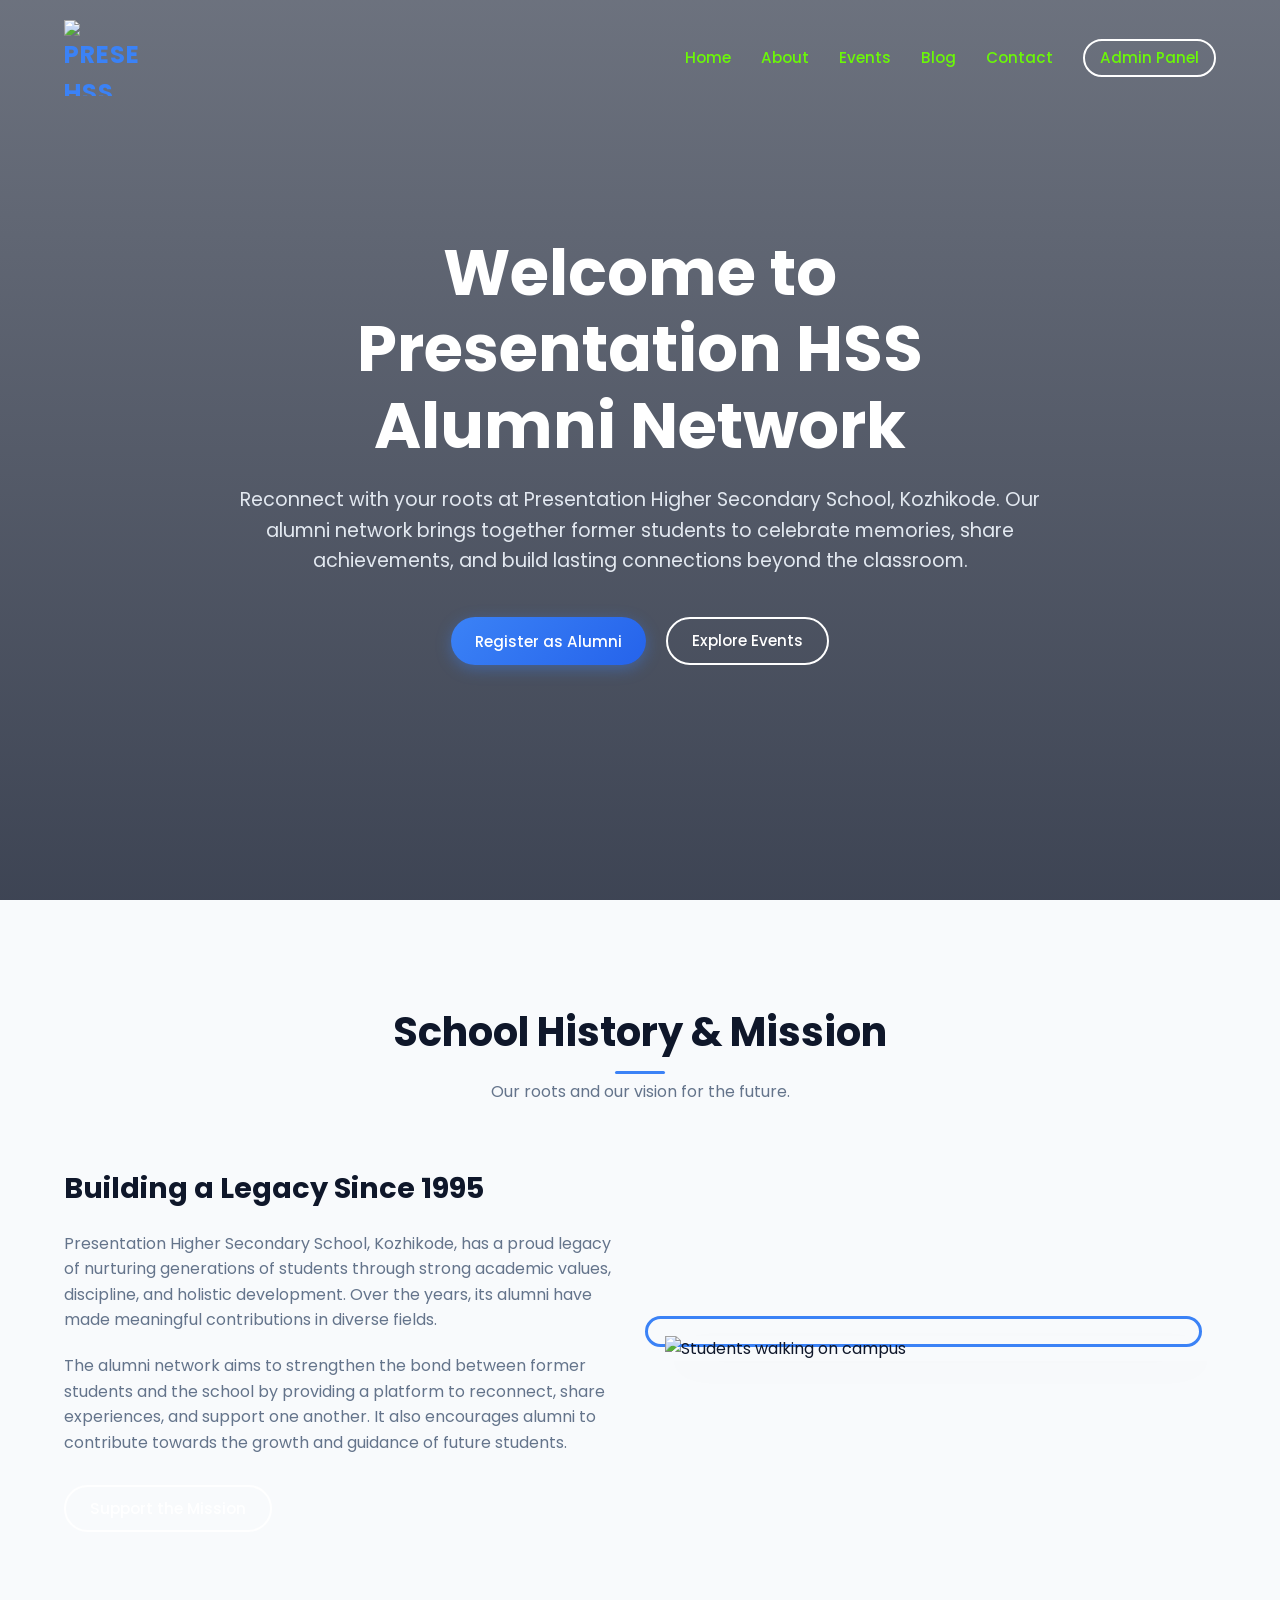
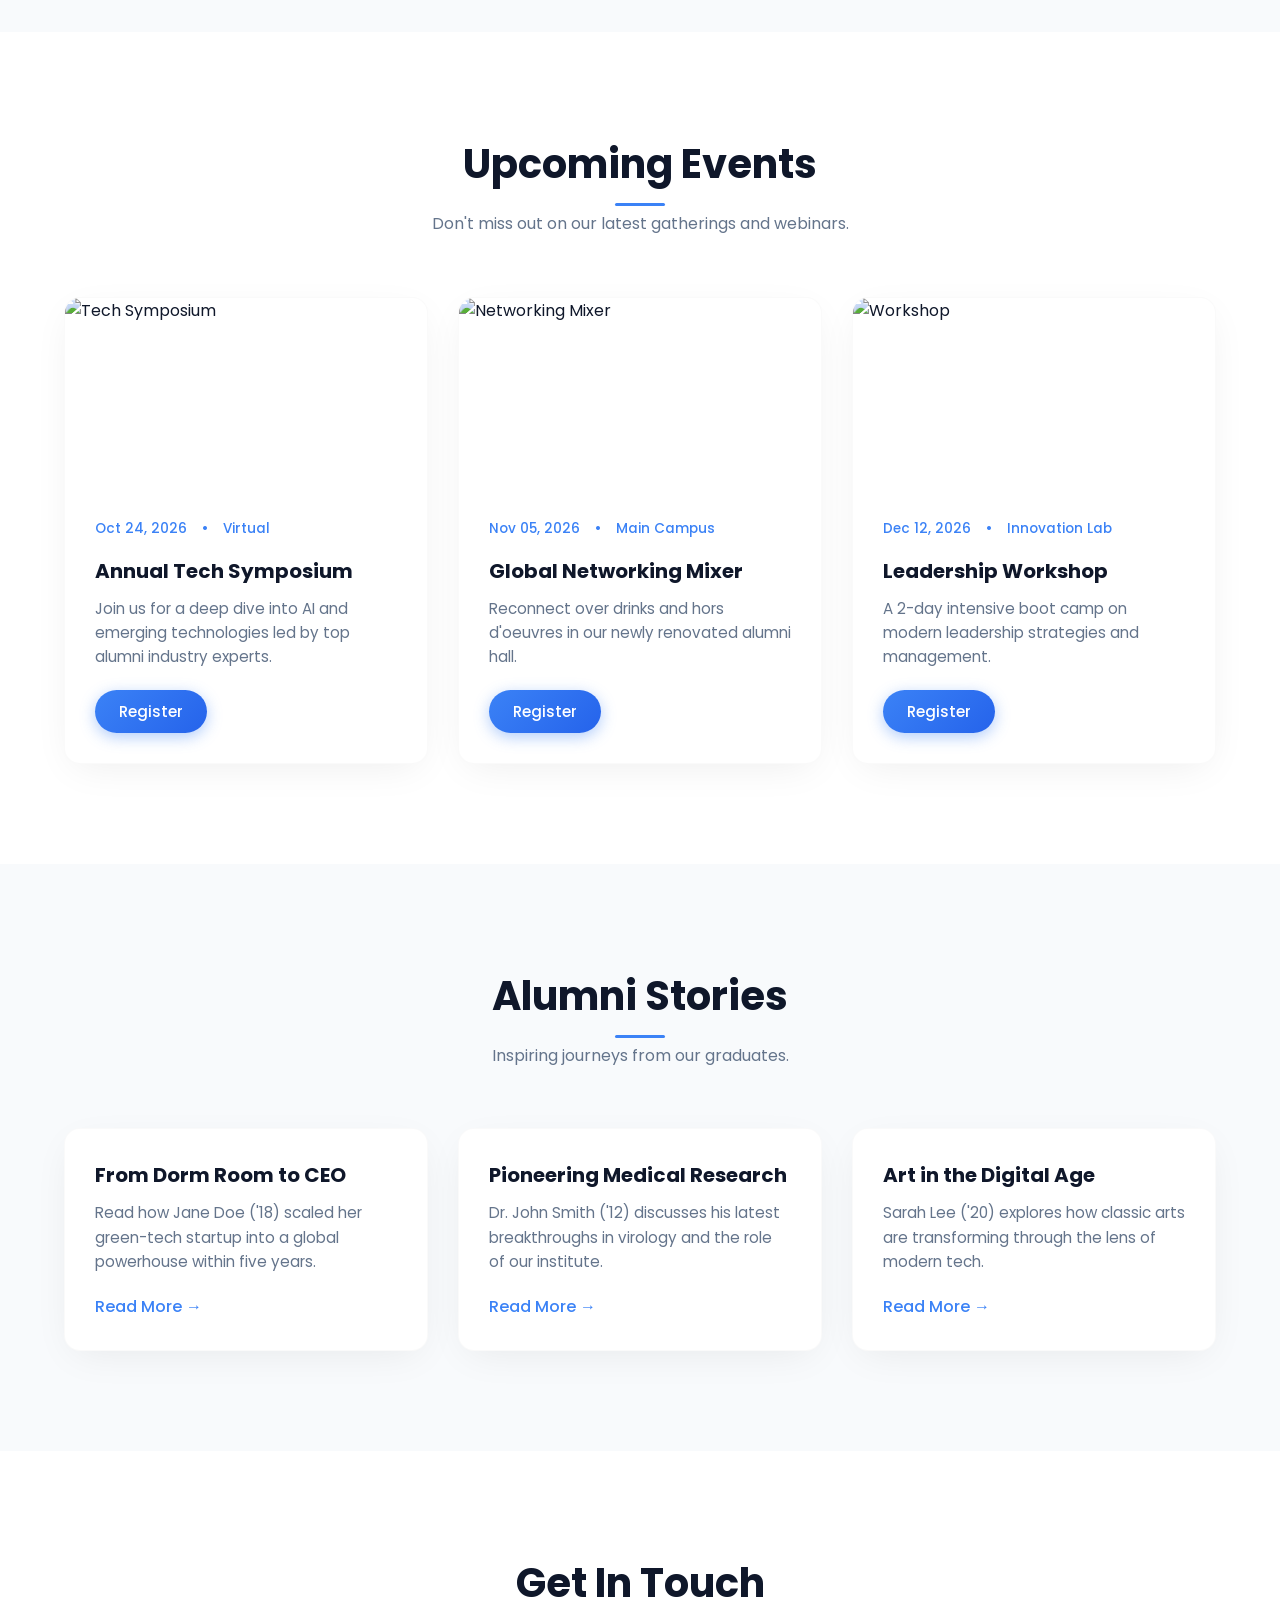
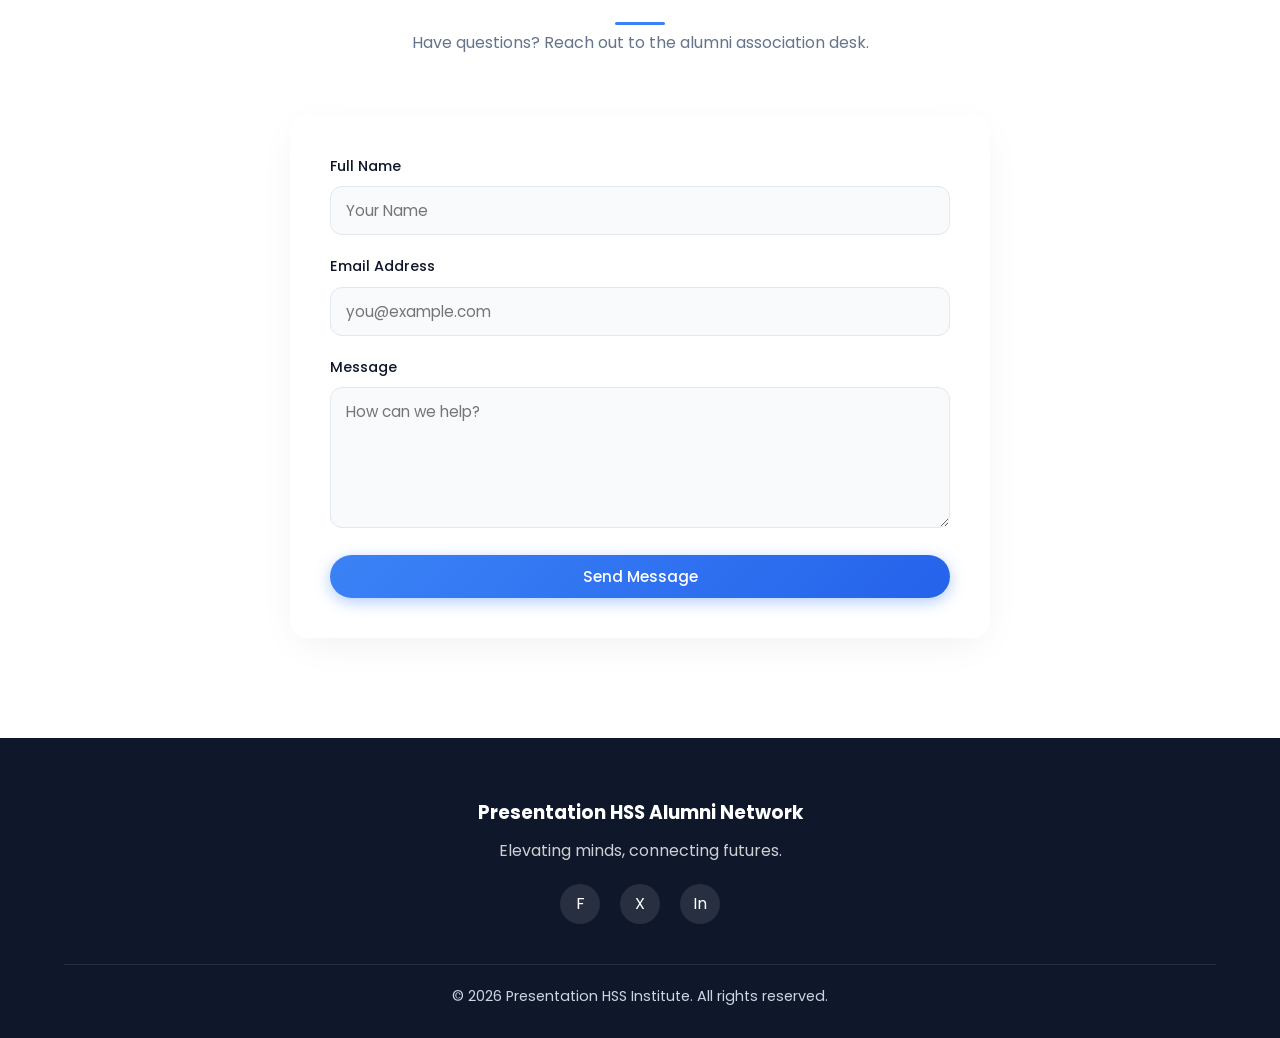
==== commit 67dd8e9b: "Add files via upload" ====
--- a/index.html
+++ b/index.html
@@ -6,7 +6,7 @@
     <meta name="viewport" content="width=device-width, initial-scale=1.0">
     <title>PREAM Alumni Network</title>
     <meta name="description"
-        content="Welcome to the Antigravity Alumni Network. Connect, attend events, and grow our community.">
+        content="Welcome to the Presentation HSS Alumni Network. Connect, attend events, and grow our community.">
     <!-- SEO and CSS -->
     <link rel="stylesheet" href="style.css">
 </head>
@@ -23,12 +23,12 @@
         </a>
         <div class="mobile-toggle">&#9776;</div>
         <ul class="nav-links">
-            <li><a href="#home">Home</a></li>
-            <li><a href="#about">About</a></li>
-            <li><a href="#events">Events</a></li>
-            <li><a href="#blog">Blog</a></li>
-            <li><a href="#contact">Contact</a></li>
-            <li><a href="admin.html" class="btn btn-outline" style="padding: 5px 15px;">Admin Panel</a></li>
+            <li><a href="index.html">Home</a></li>
+            <li><a href="about.html">About</a></li>
+            <li><a href="events.html">Events</a></li>
+            <li><a href="blog.html">Blog</a></li>
+            <li><a href="contact.html">Contact</a></li>
+            <li><a href="login.html" class="btn btn-outline" style="padding: 5px 15px;">Admin Panel</a></li>
         </ul>
     </nav>
 
@@ -187,7 +187,7 @@
 
     <!-- Footer -->
     <footer>
-        <h3>Antigravity Alumni Network</h3>
+        <h3>Presentation HSS Alumni Network</h3>
         <p style="opacity: 0.8; margin-top: 10px;">Elevating minds, connecting futures.</p>
         <div class="footer-social">
             <a href="#" aria-label="Facebook">F</a>
@@ -195,7 +195,7 @@
             <a href="#" aria-label="LinkedIn">In</a>
         </div>
         <div class="footer-bottom">
-            &copy; 2026 Antigravity Institute. All rights reserved.
+            &copy; 2026 Presentation HSS Institute. All rights reserved.
         </div>
     </footer>
 
--- a/style.css
+++ b/style.css
@@ -1,6 +1,6 @@
 /* =========================================================================
-   Antigravity Alumni Network Theme
-   Author: Antigravity AI
+   Presentation HSS Alumni Network Theme
+   Author: Presentation HSS AI
    Description: A modern, clean, floating design with soft shadows and glassmorphism.
    ========================================================================= */
 
@@ -26,7 +26,7 @@
     --glass-border: 1px solid rgba(255, 255, 255, 0.5);
     --glass-shadow: 0 4px 30px rgba(0, 0, 0, 0.05);
 
-    /* Shadows - "Antigravity" feeling */
+    /* Shadows - "Presentation HSS" feeling */
     --shadow-soft: 0 10px 40px -10px rgba(0, 0, 0, 0.08);
     --shadow-hover: 0 20px 40px -10px rgba(59, 130, 246, 0.25);
 
@@ -92,6 +92,24 @@
     padding: 15px 5%;
 }
 
+.navbar.scrolled .nav-links a {
+    color: var(--text-main);
+}
+
+.navbar.scrolled .btn-outline {
+    border: 2px solid var(--primary);
+    color: var(--primary);
+}
+
+.navbar.scrolled .btn-outline:hover {
+    background: var(--primary);
+    color: white;
+}
+
+.nav-links a {
+    color: var(--text-main);
+}
+
 .nav-brand {
     display: flex;
     align-items: center;
@@ -126,7 +144,7 @@
 .nav-links a {
     font-weight: 500;
     font-size: 0.95rem;
-    color: white;
+    color: var(--text-main);
     position: relative;
     transition: color 0.3s;
 }
@@ -256,7 +274,7 @@
     color: var(--text-muted);
 }
 
-/* ================= Cards ("Antigravity" Effect) ================= */
+/* ================= Cards ("Presentation HSS" Effect) ================= */
 .grid {
     display: grid;
     grid-template-columns: repeat(auto-fit, minmax(300px, 1fr));
@@ -715,4 +733,19 @@
     .admin-main {
         margin-left: 0;
     }
+}
+
+/* Default = dark text (for all pages) */
+.nav-links a {
+    color: rgb(107, 248, 7);
+}
+
+/* ONLY for homepage */
+body.home .navbar:not(.scrolled) .nav-links a {
+    color: white;
+}
+
+body.home .navbar:not(.scrolled) .btn-outline {
+    border: 2px solid white;
+    color: white;
 }
